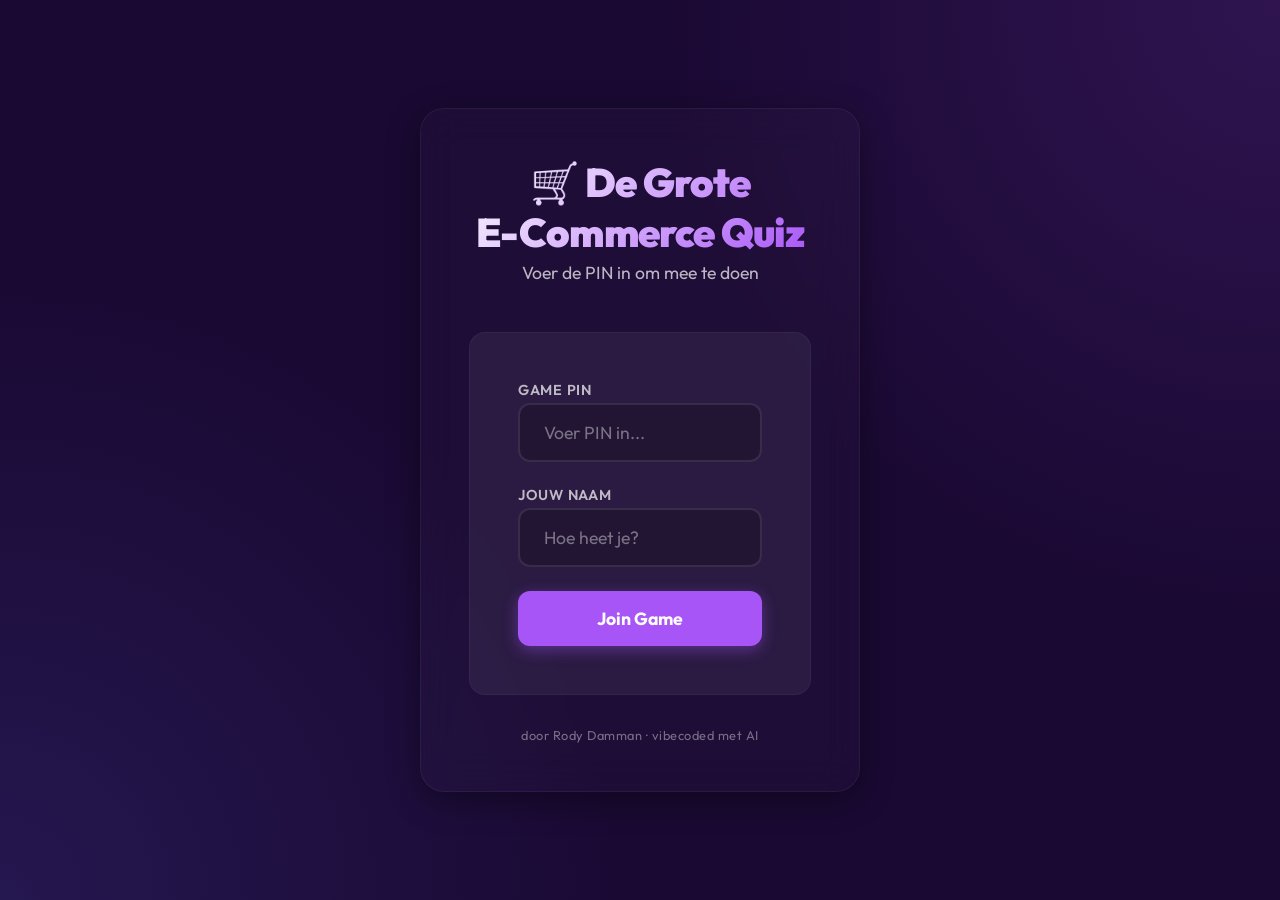
==== public/index.html @ 12549ac5 "Init E-Commerce Quiz v1" ====
<!DOCTYPE html>
<html lang="nl">
<head>
  <meta charset="UTF-8">
  <meta name="viewport" content="width=device-width, initial-scale=1.0, user-scalable=no">
  <meta name="description" content="Join De Grote E-Commerce Quiz met je PIN code">
  <title>De Grote E-Commerce Quiz — Join</title>
  <link rel="stylesheet" href="style.css">
</head>
<body>

  <div class="container">
    <div class="logo">
      <h1>🛒 De Grote<br>E-Commerce Quiz</h1>
      <p>Voer de PIN in om mee te doen</p>
    </div>

    <div class="card">
      <div id="error-message" class="error-message"></div>

      <form id="join-form">
        <div class="form-group">
          <label for="pin-input">Game PIN</label>
          <input type="tel" id="pin-input" inputmode="numeric" pattern="[0-9]*" placeholder="Voer PIN in..." maxlength="4" autocomplete="off" required>
        </div>
        <div class="form-group">
          <label for="username-input">Jouw Naam</label>
          <input type="text" id="username-input" placeholder="Hoe heet je?" maxlength="20" autocomplete="off" required>
        </div>
        <button type="submit" class="btn btn-primary" id="join-btn">Join Game</button>
      </form>
    </div>

    <p class="credit">door Rody Damman · vibecoded met AI</p>
  </div>

  <script src="/socket.io/socket.io.js"></script>
  <script src="app.js"></script>
</body>
</html>
---- public/style.css ----
/* ===== IMPORTS ===== */
@import url('https://fonts.googleapis.com/css2?family=Outfit:wght@400;600;700;900&display=swap');

/* ===== CSS RESET & VARIABLES ===== */
*,
*::before,
*::after {
  margin: 0;
  padding: 0;
  box-sizing: border-box;
}

:root {
  /* Core palette */
  --bg-primary: #1a0933;
  --bg-secondary: #2d1b69;
  --bg-card: rgba(255, 255, 255, 0.06);
  --bg-card-hover: rgba(255, 255, 255, 0.1);

  /* Text */
  --text-primary: #ffffff;
  --text-secondary: rgba(255, 255, 255, 0.7);
  --text-muted: rgba(255, 255, 255, 0.4);

  /* E-commerce accent colors */
  --color-bol: #0000a4;     /* Bol.com Blue */
  --color-amazon: #ff9900;  /* Amazon Orange */
  --color-shopify: #95bf47; /* Shopify Green */
  --color-purple: #8a2be2;  /* Deep Purple/Cyan */

  /* UI accents */
  --accent-primary: #a855f7;
  --accent-glow: rgba(168, 85, 247, 0.4);
  --accent-success: #22c55e;
  --accent-error: #ef4444;
  --flash-sale: #ef4444;

  /* Spacing */
  --space-xs: 0.25rem;
  --space-sm: 0.5rem;
  --space-md: 1rem;
  --space-lg: 1.5rem;
  --space-xl: 2rem;
  --space-2xl: 3rem;

  /* Border radius */
  --radius-sm: 0.5rem;
  --radius-md: 0.75rem;
  --radius-lg: 1rem;
  --radius-xl: 1.5rem;

  /* Shadows */
  --shadow-sm: 0 2px 8px rgba(0, 0, 0, 0.2);
  --shadow-md: 0 4px 16px rgba(0, 0, 0, 0.3);
  --shadow-lg: 0 8px 32px rgba(0, 0, 0, 0.4);
  --shadow-glow: 0 0 30px var(--accent-glow);

  /* Transitions */
  --transition-fast: 150ms ease;
  --transition-normal: 250ms ease;
  --transition-slow: 400ms cubic-bezier(0.4, 0, 0.2, 1);
}

body {
  font-family: 'Outfit', system-ui, -apple-system, sans-serif;
  background-color: var(--bg-primary);
  background-image: 
    radial-gradient(circle at top right, rgba(168, 85, 247, 0.15), transparent 40%),
    radial-gradient(circle at bottom left, rgba(99, 102, 241, 0.15), transparent 40%);
  color: var(--text-primary);
  min-height: 100vh;
  display: flex;
  align-items: center;
  justify-content: center;
  padding: var(--space-md);
  overflow-x: hidden;
}

/* ===== CONTAINERS ===== */
.container {
  width: 100%;
  max-width: 440px;
  background: rgba(255, 255, 255, 0.02);
  border: 1px solid rgba(255, 255, 255, 0.05);
  border-radius: var(--radius-xl);
  padding: var(--space-2xl);
  backdrop-filter: blur(20px);
  -webkit-backdrop-filter: blur(20px);
  box-shadow: var(--shadow-lg);
}

.container--admin {
  min-width: 90vw;
  max-width: 1200px;
  min-height: 85vh;
}

/* ===== CARD ===== */
.card {
  background: var(--bg-card);
  border-radius: var(--radius-lg);
  padding: var(--space-2xl);
  border: 1px solid rgba(255, 255, 255, 0.04);
}

.card--wide {
  max-width: 800px;
  margin: 0 auto;
}

.card--waiting {
  text-align: center;
}

/* ===== BRANDING ===== */
.logo {
  text-align: center;
  margin-bottom: var(--space-2xl);
}

.logo h1 {
  font-size: 2.5rem;
  font-weight: 900;
  letter-spacing: -0.02em;
  background: linear-gradient(135deg, #fff, #a855f7);
  -webkit-background-clip: text;
  -webkit-text-fill-color: transparent;
  background-clip: text;
  margin-bottom: var(--space-xs);
}

.logo p {
  color: var(--text-secondary);
  font-size: 1.1rem;
}

.logo--small {
  margin-bottom: var(--space-lg);
}

.logo--small h1 {
  font-size: 1.8rem;
}

/* ===== FORMS ===== */
.form-group {
  margin-bottom: var(--space-lg);
}

label {
  display: block;
  font-size: 0.9rem;
  font-weight: 600;
  color: var(--text-secondary);
  margin-bottom: var(--space-xs);
  text-transform: uppercase;
  letter-spacing: 0.05em;
}

input {
  width: 100%;
  background: rgba(0, 0, 0, 0.2);
  border: 2px solid rgba(255, 255, 255, 0.1);
  color: white;
  padding: var(--space-md) var(--space-lg);
  border-radius: var(--radius-md);
  font-family: inherit;
  font-size: 1.1rem;
  font-weight: 600;
  transition: var(--transition-normal);
}

input:focus {
  outline: none;
  border-color: var(--accent-primary);
  background: rgba(0, 0, 0, 0.4);
  box-shadow: var(--shadow-glow);
}

input::placeholder {
  color: var(--text-muted);
  font-weight: 400;
}

.error-message {
  display: none;
  background: rgba(239, 68, 68, 0.15);
  border: 1px solid var(--accent-error);
  color: #fca5a5;
  padding: var(--space-md);
  border-radius: var(--radius-md);
  margin-bottom: var(--space-lg);
  font-weight: 600;
  text-align: center;
}

/* ===== BUTTONS ===== */
.btn {
  display: inline-flex;
  align-items: center;
  justify-content: center;
  width: 100%;
  padding: var(--space-md) var(--space-xl);
  border-radius: var(--radius-md);
  border: none;
  font-family: inherit;
  font-size: 1.1rem;
  font-weight: 700;
  cursor: pointer;
  transition: var(--transition-normal);
  position: relative;
  overflow: hidden;
}

.btn-primary {
  background: var(--accent-primary);
  color: white;
  box-shadow: 0 4px 15px rgba(168, 85, 247, 0.4);
}

.btn-primary:active {
  transform: scale(0.97);
}

.btn-start {
  background: var(--accent-success);
  color: white;
  padding: var(--space-lg);
  font-size: 1.2rem;
  box-shadow: 0 4px 20px rgba(34, 197, 94, 0.3);
  margin-top: var(--space-lg);
}

.btn:disabled {
  opacity: 0.4;
  cursor: not-allowed;
  transform: none !important;
  box-shadow: none !important;
}

/* ===== LOBBY / ADMIN UI ===== */
.admin-header {
  display: flex;
  justify-content: space-between;
  align-items: center;
}

.admin-pin, .admin-players {
  display: flex;
  flex-direction: column;
}

.admin-players {
  text-align: right;
}

.admin-pin-label, .admin-players-label {
  font-size: 0.9rem;
  color: var(--text-secondary);
  text-transform: uppercase;
  letter-spacing: 0.05em;
}

.admin-pin-value {
  font-size: 2.5rem;
  font-weight: 900;
  letter-spacing: 0.1em;
  color: var(--accent-primary);
}

.admin-players-value {
  font-size: 2.5rem;
  font-weight: 900;
}

.section-title {
  font-size: 1.2rem;
  color: var(--text-secondary);
  margin-bottom: var(--space-md);
  font-weight: 600;
}

.player-list {
  list-style: none;
  display: flex;
  flex-wrap: wrap;
  gap: var(--space-sm);
}

.player-list-item {
  background: rgba(255, 255, 255, 0.1);
  padding: var(--space-sm) var(--space-md);
  border-radius: 100px;
  display: flex;
  align-items: center;
  gap: var(--space-sm);
  animation: popIn 0.4s cubic-bezier(0.34, 1.56, 0.64, 1) both;
}

/* ===== PLAYER WAITING ROOM ===== */
.player-welcome {
  text-align: center;
  padding: var(--space-md) 0;
}

.status-label {
  font-size: 0.9rem;
  color: var(--text-muted);
  text-transform: uppercase;
  letter-spacing: 0.08em;
}

.player-name-display {
  font-size: 2rem;
  font-weight: 900;
  margin-top: var(--space-xs);
  background: linear-gradient(135deg, #a855f7, #6366f1);
  -webkit-background-clip: text;
  -webkit-text-fill-color: transparent;
  background-clip: text;
}

.waiting-animation-container {
  padding: var(--space-xl) 0;
  text-align: center;
}

.status {
  font-size: 1.1rem;
  font-weight: 600;
  text-align: center;
}

.status-waiting {
  color: var(--text-secondary);
  animation: pulse 2s infinite ease-in-out;
}

.player-count {
  text-align: center;
  margin-top: var(--space-lg);
  font-weight: 600;
  color: var(--text-secondary);
}

/* ===== FLASH SALE TIMER ===== */
.flash-sale-container {
  background: rgba(0, 0, 0, 0.4);
  border-radius: var(--radius-md);
  padding: var(--space-sm) var(--space-md);
  margin-bottom: var(--space-lg);
  border: 2px solid transparent;
  transition: border-color var(--transition-normal);
}

.flash-sale-header {
  display: flex;
  justify-content: space-between;
  margin-bottom: var(--space-xs);
}

.flash-sale-title {
  font-size: 0.85rem;
  font-weight: 900;
  color: var(--text-primary);
}

.flash-sale-track {
  width: 100%;
  height: 12px;
  background: rgba(255, 255, 255, 0.1);
  border-radius: 6px;
  overflow: hidden;
}

.flash-sale-bar {
  height: 100%;
  background: linear-gradient(90deg, #f59e0b, #ef4444);
  transition: width 1s linear;
}

.flash-sale--urgent {
  border-color: var(--accent-error);
  animation: urgentPulse 1s infinite alternate;
}

.flash-sale--urgent .flash-sale-title {
  color: var(--accent-error);
}

.flash-sale--urgent .flash-sale-bar {
  background: var(--accent-error);
}

@keyframes urgentPulse {
  0% { transform: scale(1); box-shadow: 0 0 0 transparent; }
  100% { transform: scale(1.02); box-shadow: 0 0 20px rgba(239, 68, 68, 0.5); }
}

/* ===== ADMIN QUESTION VIEW ===== */
.admin-question-header {
  display: flex;
  align-items: center;
  justify-content: space-between;
  margin-bottom: var(--space-md);
}

.admin-question-counter {
  font-size: 0.9rem;
  font-weight: 700;
  color: var(--text-secondary);
  text-transform: uppercase;
  letter-spacing: 0.06em;
}

.question-text {
  font-size: 1.8rem;
  font-weight: 700;
  text-align: center;
  margin: var(--space-xl) 0;
  line-height: 1.3;
}

.admin-options {
  display: flex;
  flex-direction: column;
  gap: var(--space-sm);
  margin-top: var(--space-lg);
}

.admin-option {
  display: flex;
  align-items: center;
  gap: var(--space-md);
  padding: var(--space-md) var(--space-lg);
  border-radius: var(--radius-md);
  font-weight: 600;
  color: white;
  transition: var(--transition-normal);
}

.admin-option--bol     { background: var(--color-bol); }
.admin-option--amazon  { background: var(--color-amazon); }
.admin-option--shopify { background: var(--color-shopify); }
.admin-option--purple  { background: var(--color-purple); }

.admin-option-icon {
  font-size: 1.5rem;
  min-width: 32px;
  text-align: center;
}

.admin-option-text {
  flex: 1;
  font-size: 1.2rem;
}

.admin-option-count {
  background: rgba(0, 0, 0, 0.3);
  padding: var(--space-xs) var(--space-sm);
  border-radius: var(--radius-sm);
  font-weight: 900;
  min-width: 40px;
  text-align: center;
}

.admin-stats {
  display: flex;
  justify-content: space-around;
  padding: var(--space-md) 0;
}

.admin-stat {
  text-align: center;
}

.admin-stat-label {
  display: block;
  font-size: 0.8rem;
  color: var(--text-muted);
  text-transform: uppercase;
  letter-spacing: 0.05em;
  margin-bottom: var(--space-xs);
}

.admin-stat-value {
  font-size: 1.5rem;
  font-weight: 900;
}

/* ===== E-COMMERCE ACCENT BUTTONS (PLAYER) ===== */
.answers-grid {
  display: grid;
  grid-template-columns: 1fr;
  gap: var(--space-md);
}

.btn-answer {
  position: relative;
  display: flex;
  align-items: center;
  justify-content: flex-start;
  min-height: 100px;
  padding: var(--space-md) var(--space-lg);
  border-radius: var(--radius-lg);
  border: none;
  color: white;
  font-family: inherit;
  font-size: 1.1rem;
  font-weight: 700;
  text-align: left;
  line-height: 1.3;
  cursor: pointer;
  transition: transform 0.1s cubic-bezier(0.34, 1.56, 0.64, 1), opacity var(--transition-normal);
  box-shadow: 0 4px 10px rgba(0,0,0,0.2);
}

.btn-answer:active:not(:disabled) {
  transform: scale(0.95);
}

.btn-answer--bol     { background: linear-gradient(135deg, var(--color-bol), #0000ff); }
.btn-answer--amazon  { background: linear-gradient(135deg, var(--color-amazon), #ff7700); }
.btn-answer--shopify { background: linear-gradient(135deg, var(--color-shopify), #77a130); }
.btn-answer--purple  { background: linear-gradient(135deg, var(--color-purple), #631bb5); }

.btn-answer-icon {
  font-size: 2rem;
  margin-right: var(--space-md);
  opacity: 0.9;
}

.btn-answer-text {
  flex: 1;
}

/* Spinner for Processing State */
.spinner {
  display: inline-block;
  width: 24px;
  height: 24px;
  border: 3px solid rgba(255,255,255,0.3);
  border-radius: 50%;
  border-top-color: #fff;
  animation: spin 1s ease-in-out infinite;
  margin-right: var(--space-md);
}

.spinner-large {
  width: 50px;
  height: 50px;
  border-width: 4px;
  margin: 0 auto;
}

/* ===== CHECKOUT RESULTS (PLAYER) ===== */
.result-card {
  padding: 0; 
  overflow: hidden;
}

.feedback {
  padding: var(--space-2xl) var(--space-md);
  text-align: center;
  display: flex;
  flex-direction: column;
  align-items: center;
  justify-content: center;
}

.feedback--correct {
  background: var(--accent-success);
}

.feedback--incorrect {
  background: var(--accent-error);
}

.feedback-icon {
  font-size: 4rem;
  margin-bottom: var(--space-md);
  animation: popIn 0.5s cubic-bezier(0.34, 1.56, 0.64, 1) both;
}

.feedback-text {
  font-size: 1.8rem;
  font-weight: 900;
  color: white;
}

.out-of-stock-badge {
  display: inline-block;
  background: white;
  color: var(--accent-error);
  padding: var(--space-xs) var(--space-sm);
  border-radius: var(--radius-sm);
  font-weight: 900;
  font-size: 1.2rem;
  letter-spacing: 0.05em;
  transform: rotate(-5deg);
}

.result-answer {
  text-align: center;
  padding: var(--space-lg);
  background: rgba(0,0,0,0.1);
}

.result-answer-label {
  display: block;
  font-size: 0.85rem;
  color: var(--text-muted);
  text-transform: uppercase;
  letter-spacing: 0.06em;
  margin-bottom: var(--space-xs);
}

.result-answer-value {
  display: block;
  font-size: 1.2rem;
  font-weight: 700;
  color: #fff;
}

.result-score {
  text-align: center;
  padding: var(--space-xl);
}

.result-score-label {
  display: block;
  font-size: 0.85rem;
  color: var(--text-muted);
  text-transform: uppercase;
  letter-spacing: 0.06em;
  margin-bottom: var(--space-xs);
}

.result-score-value {
  display: block;
  font-size: 2.8rem;
  font-weight: 900;
  color: #fff;
}

/* ===== ANSWERED FEEDBACK ===== */
.answered-feedback {
  text-align: center;
  padding: var(--space-2xl) 0;
}

.answered-text {
  font-size: 1.5rem;
  font-weight: 800;
  margin: var(--space-md) 0 var(--space-sm);
}

.answered-sub {
  color: var(--text-secondary);
  font-size: 1rem;
}

/* ===== BESTSELLER LEADERBOARD (ADMIN) ===== */
.admin-leaderboard-header {
  margin-bottom: var(--space-md);
}

.leaderboard {
  list-style: none;
  padding: var(--space-sm) 0;
  margin: 0;
}

.leaderboard--animated {
  position: relative;
  width: 100%;
}

.leaderboard-item {
  display: flex;
  align-items: center;
  padding: var(--space-md);
  background: rgba(255, 255, 255, 0.05);
  border-radius: var(--radius-md);
  margin-bottom: var(--space-sm);
}

.leaderboard-card {
  background: var(--bg-secondary);
  border: 1px solid rgba(255,255,255,0.1);
  box-shadow: var(--shadow-md);
  width: 100%;
  left: 0;
  transition: transform 0.6s cubic-bezier(0.34, 1.56, 0.64, 1), opacity 0.4s ease;
}

.leaderboard-card-rank {
  font-size: 1.5rem;
  font-weight: 900;
  width: 50px;
  text-align: center;
  color: var(--accent-primary);
}

.leaderboard-card-name {
  flex: 1;
  font-size: 1.4rem;
  font-weight: 700;
}

.leaderboard-card-score {
  font-size: 1.6rem;
  font-weight: 900;
  color: var(--accent-success);
}

/* Common list styles for non-animated leaderboards too */
.leaderboard-rank {
  font-size: 1.3rem;
  font-weight: 800;
  width: 40px;
  text-align: center;
  color: var(--accent-primary);
}

.leaderboard-name {
  flex: 1;
  font-size: 1.2rem;
  font-weight: 600;
}

.leaderboard-score {
  font-size: 1.3rem;
  font-weight: 800;
  color: var(--text-primary);
}

.admin-correct-answer {
  text-align: center;
  margin-top: var(--space-md);
}

.admin-correct-label {
  font-size: 0.85rem;
  color: var(--text-muted);
  text-transform: uppercase;
  letter-spacing: 0.06em;
}

.admin-correct-value {
  display: block;
  font-size: 1.3rem;
  font-weight: 700;
  color: var(--accent-success);
  margin-top: var(--space-xs);
}

.admin-question-info {
  text-align: center;
  font-size: 0.9rem;
  color: var(--text-secondary);
  margin-bottom: var(--space-lg);
}

/* ===== FINAL WINNER SCREEN ===== */
.final-card {
  text-align: center;
}

.final-trophy {
  font-size: 6rem;
  margin-bottom: var(--space-md);
  animation: trophyBounce 1s cubic-bezier(0.34, 1.56, 0.64, 1) both;
}

.final-title {
  font-size: 2.2rem;
  font-weight: 900;
  margin-bottom: var(--space-lg);
  background: linear-gradient(135deg, #fbbf24, #f59e0b, #d97706);
  -webkit-background-clip: text;
  -webkit-text-fill-color: transparent;
  background-clip: text;
}

.final-personal {
  padding: var(--space-lg) 0;
}

.final-personal-label {
  font-size: 0.9rem;
  color: var(--text-muted);
  text-transform: uppercase;
  letter-spacing: 0.06em;
}

.final-personal-score {
  font-size: 3.5rem;
  font-weight: 900;
  background: linear-gradient(135deg, var(--accent-success), #16a34a);
  -webkit-background-clip: text;
  -webkit-text-fill-color: transparent;
  background-clip: text;
  margin-top: var(--space-xs);
}

.final-winner {
  padding: var(--space-lg) 0;
  animation: popIn 0.6s cubic-bezier(0.34, 1.56, 0.64, 1) 0.3s both;
}

.final-winner-name {
  font-size: 2.5rem;
  font-weight: 900;
  background: linear-gradient(135deg, #fbbf24, #f59e0b);
  -webkit-background-clip: text;
  -webkit-text-fill-color: transparent;
  background-clip: text;
}

.final-winner-score {
  font-size: 1.8rem;
  color: var(--accent-success);
  font-weight: 800;
  margin-top: var(--space-xs);
}

/* ===== DIVIDER UTILITY ===== */
.divider {
  height: 1px;
  background: rgba(255, 255, 255, 0.08);
  margin: var(--space-md) 0;
}

/* ===== CREDIT LINE ===== */
.credit {
  text-align: center;
  font-size: 0.8rem;
  color: var(--text-muted);
  margin-top: var(--space-xl);
  letter-spacing: 0.04em;
}

/* ===== UTILITIES & ANIMATIONS ===== */
.hidden {
  display: none !important;
}

@keyframes pulse {
  0% { opacity: 0.6; }
  50% { opacity: 1; }
  100% { opacity: 0.6; }
}

@keyframes popIn {
  0% { transform: scale(0.8); opacity: 0; }
  100% { transform: scale(1); opacity: 1; }
}

@keyframes spin {
  to { transform: rotate(360deg); }
}

@keyframes trophyBounce {
  0% { transform: scale(0) rotate(-20deg); opacity: 0; }
  60% { transform: scale(1.2) rotate(5deg); opacity: 1; }
  100% { transform: scale(1) rotate(0deg); opacity: 1; }
}

/* ===== RESPONSIVE ===== */
@media (max-width: 600px) {
  .container {
    padding: var(--space-lg);
  }

  .card {
    padding: var(--space-xl);
  }

  .logo h1 {
    font-size: 2.2rem;
  }

  .question-text {
    font-size: 1.15rem;
  }

  .btn-answer {
    min-height: 80px;
    font-size: 0.95rem;
  }

  .answers-grid {
    gap: var(--space-sm);
  }

  .leaderboard-name {
    font-size: 1rem;
  }
}
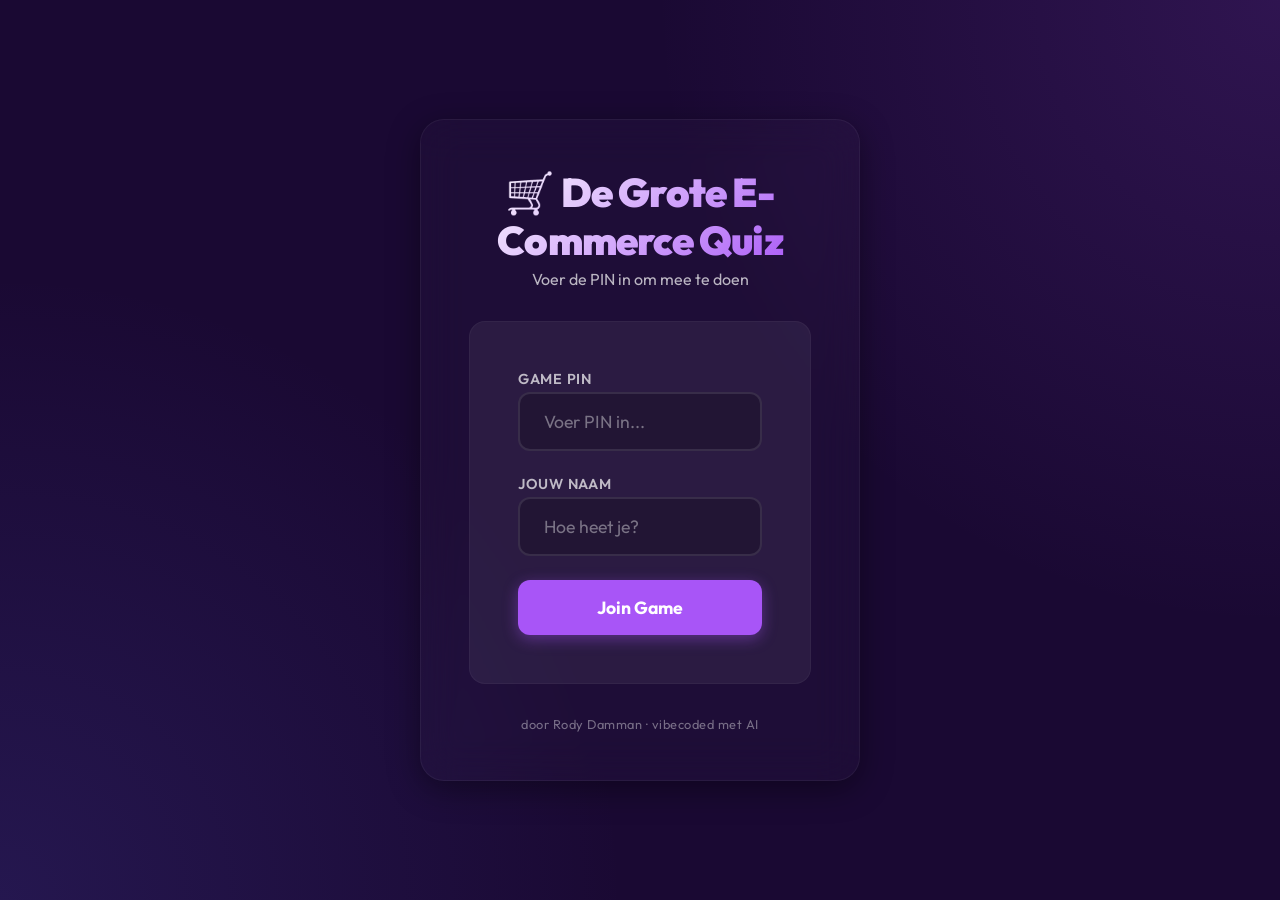
==== commit 1dc48405: "Fix mobile login layout and title wrapping" ====
--- a/public/index.html
+++ b/public/index.html
@@ -10,9 +10,9 @@
 <body>
 
   <div class="container">
-    <div class="logo">
-      <h1>🛒 De Grote<br>E-Commerce Quiz</h1>
-      <p>Voer de PIN in om mee te doen</p>
+    <div class="logo" style="text-align: center; display: block;">
+      <h1 style="font-size: clamp(1.4rem, 6vw, 2.5rem); line-height: 1.2; margin-bottom: 5px;">🛒 De Grote E-Commerce Quiz</h1>
+      <p style="font-size: 1rem; color: var(--text-secondary); margin-top: 0;">Voer de PIN in om mee te doen</p>
     </div>
 
     <div class="card">
--- a/public/style.css
+++ b/public/style.css
@@ -686,6 +686,8 @@
 }
 
 .leaderboard-card {
+  position: absolute;
+  top: 0;
   background: var(--bg-secondary);
   border: 1px solid rgba(255,255,255,0.1);
   box-shadow: var(--shadow-md);
@@ -897,4 +899,153 @@
   .leaderboard-name {
     font-size: 1rem;
   }
-}
+
+  /* Keep dashboard pin somewhat reasonable on mobile */
+  .admin-pin-value { font-size: 2.2rem; }
+  .admin-split .section-title { font-size: 1.4rem; }
+  .admin-split .question-text { font-size: 1.5rem; }
+  .admin-split .admin-correct-value { font-size: 1.8rem; }
+}
+
+/* ===== ADMIN LARGE SCREEN (1024px+) ===== */
+@media (min-width: 1024px) {
+  .container--admin {
+    padding: 2rem 5vw;
+    max-width: 1800px;
+  }
+
+  /* Dashboard Split Layouts */
+  .admin-split {
+    display: flex;
+    gap: 4rem;
+    align-items: flex-start;
+    text-align: left;
+  }
+
+  .admin-split > .admin-split-left {
+    flex: 1;
+    display: flex;
+    flex-direction: column;
+    justify-content: center;
+  }
+
+  .admin-split > .admin-split-right {
+    flex: 1.5;
+  }
+
+  /* Make typography explicitly massive for the hall screen */
+  .admin-split-left .section-title {
+    font-size: 2rem;
+    color: var(--text-secondary);
+  }
+  
+  .admin-split-left .question-text {
+    font-size: 3rem;
+    text-align: left;
+    margin: 1rem 0 2rem 0;
+    line-height: 1.2;
+  }
+
+  /* Explicitly large for hall screen */
+  .admin-split-left .admin-pin-value,
+  .admin-split-right .admin-pin-value {
+    font-size: 4rem;
+  }
+
+  .admin-split-left .admin-correct-label {
+    font-size: 1.2rem;
+  }
+
+  .admin-split-left .admin-correct-value {
+    font-size: 2.5rem;
+  }
+
+  #next-question-btn {
+    padding: 20px;
+    font-size: 1.5rem;
+  }
+
+  /* Make Leaderboard Cards Massive */
+  .leaderboard-card {
+    padding: 1.5rem 2rem;
+    border-radius: var(--radius-lg);
+  }
+
+  .leaderboard-card-rank { font-size: 2.5rem; width: 80px; }
+  .leaderboard-card-name { font-size: 2.2rem; }
+  .leaderboard-card-score { font-size: 2.5rem; }
+
+  /* Admin In-Game Options massive display */
+  .admin-option {
+    padding: 1.5rem 2rem;
+  }
+  .admin-option-icon { font-size: 2.5rem; }
+  .admin-option-text { font-size: 1.8rem; }
+  .admin-option-count { font-size: 1.8rem; min-width: 60px; padding: 0.5rem; }
+
+  /* Logo adjustment */
+  .logo {
+    display: flex;
+    align-items: center;
+    justify-content: space-between;
+    text-align: left;
+    margin-bottom: 2rem;
+  }
+  .logo h1 { font-size: 3rem; margin-bottom: 0;}
+  .logo p { font-size: 1.5rem; }
+}
+
+/* ===== FINAL PODIUM ===== */
+.podium-container {
+  display: flex;
+  align-items: flex-end;
+  justify-content: center;
+  gap: 15px;
+  height: 400px;
+  width: 100%;
+  margin-top: 2rem;
+}
+
+.podium-pillar {
+  display: flex;
+  flex-direction: column;
+  align-items: center;
+  opacity: 0; 
+  transform: translateY(100px);
+  transition: all 1s cubic-bezier(0.175, 0.885, 0.32, 1.275);
+}
+
+.podium-block {
+  width: 130px;
+  display: flex;
+  justify-content: center;
+  align-items: flex-start;
+  padding-top: 15px;
+  font-size: 3.5rem;
+  border-radius: 12px 12px 0 0;
+  box-shadow: inset 0px -10px 20px rgba(0,0,0,0.3);
+  color: #fff;
+  text-shadow: 2px 2px 4px rgba(0,0,0,0.5);
+  position: relative;
+}
+
+.podium-1 .podium-block { height: 260px; background: linear-gradient(to bottom, #FFD700, #DAA520); }
+.podium-2 .podium-block { height: 180px; background: linear-gradient(to bottom, #E0E0E0, #9E9E9E); }
+.podium-3 .podium-block { height: 110px; background: linear-gradient(to bottom, #CD7F32, #A0522D); }
+
+.podium-name {
+  font-size: 1.8rem;
+  font-weight: 900;
+  color: var(--text-primary);
+  margin-bottom: 5px;
+  text-align: center;
+  word-break: break-all;
+  max-width: 150px;
+}
+
+.podium-score {
+  font-size: 1.4rem;
+  color: var(--accent-success);
+  margin-bottom: 10px;
+  font-weight: bold;
+}
